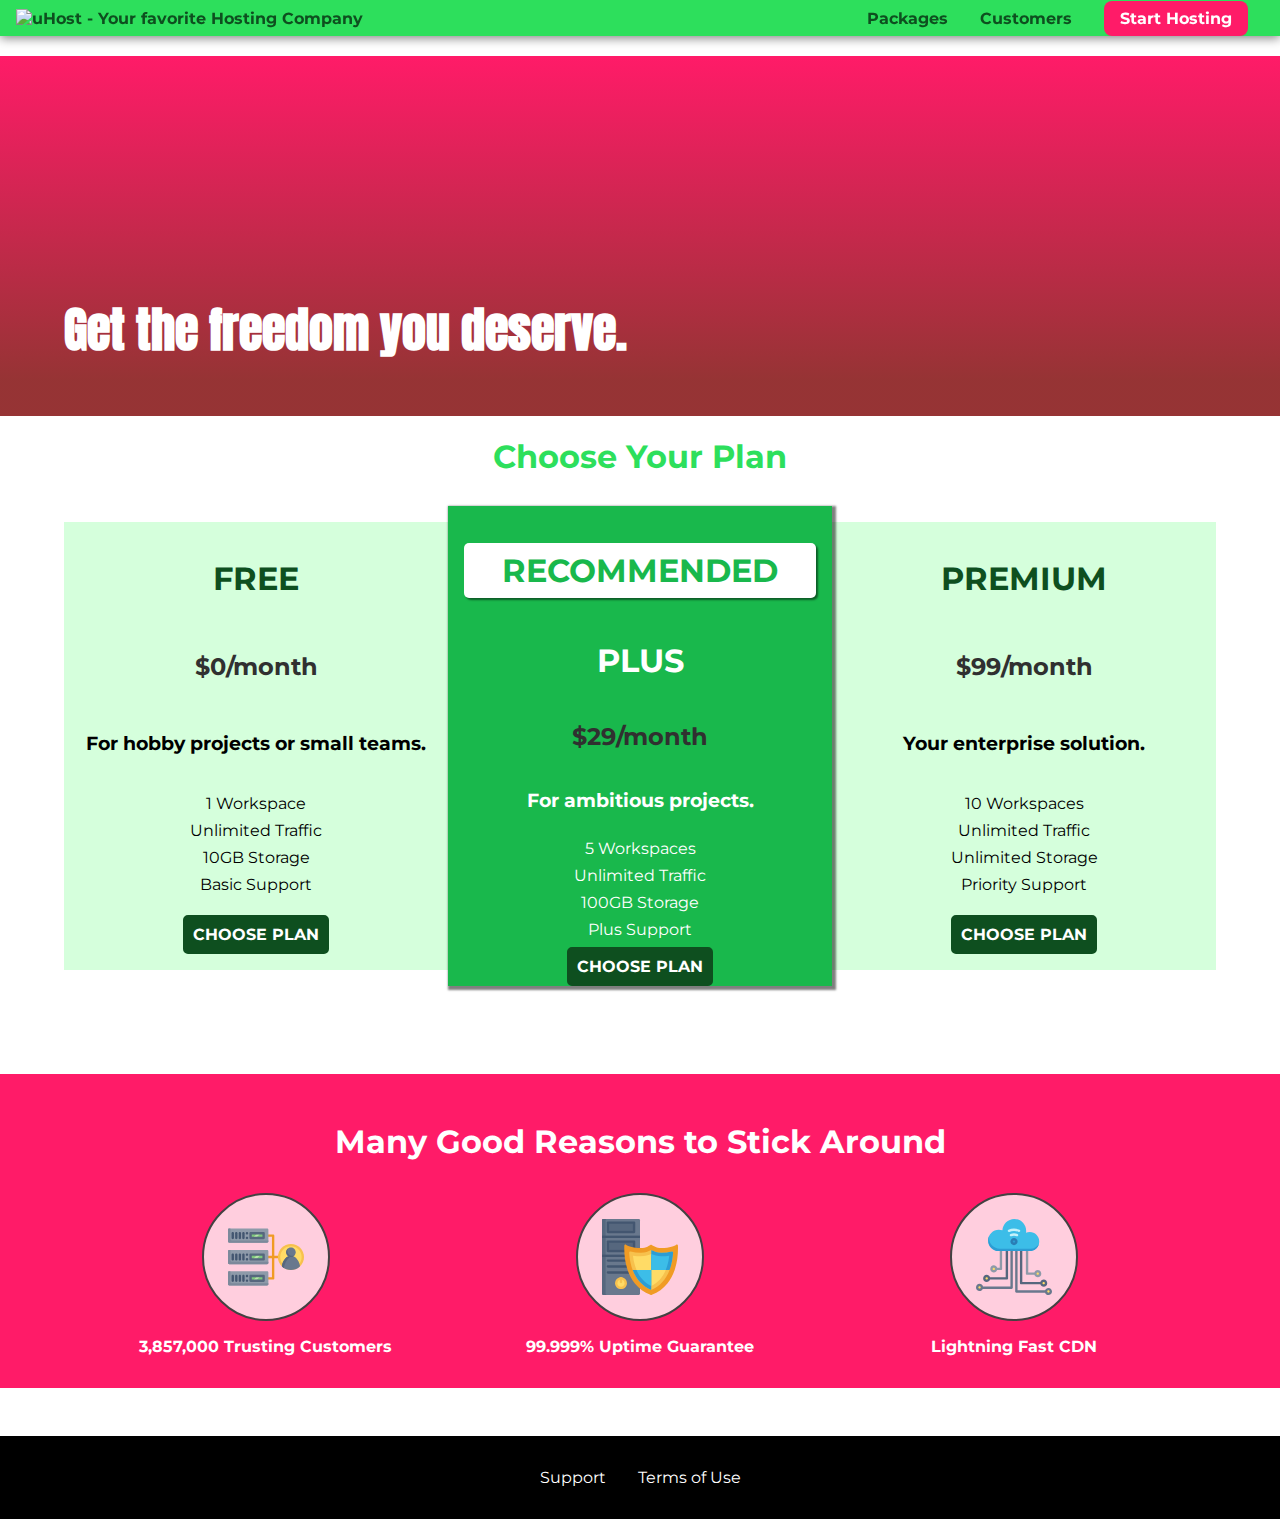
==== index.html @ 2a942ebc "Add files via upload" ====
<!DOCTYPE html>
<html lang="en">

<head>
    <meta charset="UTF-8">
    <meta http-equiv="X-UA-Compatible" content="ie=edge">
    <meta name="viewport" content="width=device-width, initial-scale=1.0">
    <title>uHost</title>
    <link rel="shortcut icon" href="favicon.png">
    <link rel="stylesheet" href="main.css">
    <link rel="stylesheet" href="sharedweb.css">
    <script defer src="shared.js"></script>    
</head>

<body>
    <div class="backdrop"></div>
    <div class="modal">
        <h1 class="modal__title">Do you want to continue?</h1>
        <div class="modal__actions">
            <a href="start-hosting/index.html" class="modal__action">Yes!</a>
            <button class="modal__action modal__action--negative" type="button">No!</button>
        </div>
    </div>
    <header class="main-header">
        <div class="">
            <button class="toggle-button">
                <span class="toggle-button__bar"></span>
                <span class="toggle-button__bar"></span>
                <span class="toggle-button__bar"></span>
            </button>
            <a href="index.html" class="main-header__brand">
               <img src="images/uhost-icon.png" alt="uHost - Your favorite Hosting Company">
            </a>
        </div>
        <nav class="main-nav">
            <ul class="main-nav__items">
                <li class="main-nav__item">
                    <a href="Packages/index.html">Packages</a>
                </li>
                <li class="main-nav__item">
                    <a href="customers/index.html">Customers</a>
                </li>
                <li class="main-nav__item main-nav__item--cta">
                    <a href="start-hosting/index.html">Start Hosting</a>
                </li>
                
            </ul>
        </nav>
    </header>
    <nav class="mobile-nav">
        <ul class="mobile-nav__items">
            <li class="mobile-nav__item">
                <a href="packages/index.html">Packages</a>
            </li>
            <li class="mobile-nav__item">
                <a href="customers/index.html">Customers</a>
            </li>
            <li class="mobile-nav__item mobile-nav__item--cta">
                <a href="start-hosting/index.html">Start Hosting</a>
            </li>
        </ul>
    </nav>
    <main>
        <section id="product-overview">
            <h1>Get the freedom you deserve.</h1>
        </section>
        <section id="plans">
            <h1 class="section-title">Choose Your Plan</h1>
            <div class="plan__list">
                <article class="plan">
                    <h1 class="plan__title">FREE</h1>
                    <h2 class="plan__price">$0/month</h2>
                    <h3>For hobby projects or small teams.</h3>
                    <ul class="plan__features">
                        <li class="plan__feature">1 Workspace</li>
                        <li class="plan__feature">Unlimited Traffic</li>
                        <li class="plan__feature">10GB Storage</li>
                        <li class="plan__feature">Basic Support</li>
                    </ul>
                    <div>
                        <button class="button">CHOOSE PLAN</button>
                    </div>
                </article>
                <article class="plan plan__highlighted">
                    <h1 class="plan__annotation">RECOMMENDED</h1>
                    <h1 class="plan__title">PLUS</h1>
                    <h2 class="plan__price">$29/month</h2>
                    <h3>For ambitious projects.</h3>
                    <ul class="plan__features">
                        <li class="plan__feature">5 Workspaces</li>
                        <li class="plan__feature">Unlimited Traffic</li>
                        <li class="plan__feature">100GB Storage</li>
                        <li class="plan__feature">Plus Support</li>
                    </ul>
                    <div>
                        <button class="button">CHOOSE PLAN</button>
                    </div>
                </article>
                <article class="plan">
                    <h1 class="plan__title">PREMIUM</h1>
                    <h2 class="plan__price">$99/month</h2>
                    <h3>Your enterprise solution.</h3>
                    <ul class="plan__features">
                        <li class="plan__feature">10 Workspaces</li>
                        <li class="plan__feature">Unlimited Traffic</li>
                        <li class="plan__feature">Unlimited Storage</li>
                        <li class="plan__feature">Priority Support</li>
                    </ul>
                    <div>
                        <button class="button">CHOOSE PLAN</button>
                    </div>
                </article>
            </div>
        </section>
        <section id="key-features">
            <h1 class="section-title"">Many Good Reasons to Stick Around</h1>
            <ul class="key-features__list">
                <li class="key-feature">
                    <div class="key-feature__image">
                        <svg viewBox="0 0 512 512">
                            <path style="fill:#F09B24;" d="M344,248h-32V112c0-4.418-3.582-8-8-8h-40c-4.418,0-8,3.582-8,8s3.582,8,8,8h32v128h-32  c-4.418,0-8,3.582-8,8s3.582,8,8,8h32v128h-32c-4.418,0-8,3.582-8,8s3.582,8,8,8h40c4.418,0,8-3.582,8-8V264h32c4.418,0,8-3.582,8-8  S348.418,248,344,248z"
                            />
                            <path style="fill:#8E9AA9;" d="M264,64H8c-4.418,0-8,3.582-8,8v80c0,4.418,3.582,8,8,8h256c4.418,0,8-3.582,8-8V72  C272,67.582,268.418,64,264,64z"
                            />
                            <path style="fill:#7C899B;" d="M24,144c-4.418,0-8-3.582-8-8V64H8c-4.418,0-8,3.582-8,8v80c0,4.418,3.582,8,8,8h256  c4.418,0,8-3.582,8-8v-8H24z"
                            />
                            <rect x="152" y="96" style="fill:#B8E3A8;" width="88" height="32" />
                            <g>
                                <polygon style="fill:#7EC97D;" points="152,96 152,128 166,128 198,96  " />
                                <polygon style="fill:#7EC97D;" points="220,96 188,128 240,128 240,96  " />
                            </g>
                            <path style="fill:#56677E;" d="M240,136h-88c-4.418,0-8-3.582-8-8V96c0-4.418,3.582-8,8-8h88c4.418,0,8,3.582,8,8v32  C248,132.418,244.418,136,240,136z M160,120h72v-16h-72V120z"
                            />
                            <g>
                                <path style="fill:#435670;" d="M32,136c-4.418,0-8-3.582-8-8V96c0-4.418,3.582-8,8-8s8,3.582,8,8v32C40,132.418,36.418,136,32,136z   "
                                />
                                <path style="fill:#435670;" d="M56,136c-4.418,0-8-3.582-8-8V96c0-4.418,3.582-8,8-8s8,3.582,8,8v32C64,132.418,60.418,136,56,136z   "
                                />
                                <path style="fill:#435670;" d="M80,136c-4.418,0-8-3.582-8-8V96c0-4.418,3.582-8,8-8s8,3.582,8,8v32C88,132.418,84.418,136,80,136z   "
                                />
                                <path style="fill:#435670;" d="M104,136c-4.418,0-8-3.582-8-8V96c0-4.418,3.582-8,8-8s8,3.582,8,8v32   C112,132.418,108.418,136,104,136z"
                                />
                                <path style="fill:#435670;" d="M128,105c-4.418,0-8-3.582-8-8v-1c0-4.418,3.582-8,8-8s8,3.582,8,8v1   C136,101.418,132.418,105,128,105z"
                                />
                                <path style="fill:#435670;" d="M128,136c-4.418,0-8-3.582-8-8v-1c0-4.418,3.582-8,8-8s8,3.582,8,8v1   C136,132.418,132.418,136,128,136z"
                                />
                            </g>
                            <path style="fill:#8E9AA9;" d="M264,208H8c-4.418,0-8,3.582-8,8v80c0,4.418,3.582,8,8,8h256c4.418,0,8-3.582,8-8v-80  C272,211.582,268.418,208,264,208z"
                            />
                            <path style="fill:#7C899B;" d="M24,288c-4.418,0-8-3.582-8-8v-72H8c-4.418,0-8,3.582-8,8v80c0,4.418,3.582,8,8,8h256  c4.418,0,8-3.582,8-8v-8H24z"
                            />
                            <rect x="152" y="240" style="fill:#B8E3A8;" width="88" height="32" />
                            <g>
                                <polygon style="fill:#7EC97D;" points="152,240 152,272 166,272 198,240  " />
                                <polygon style="fill:#7EC97D;" points="220,240 188,272 240,272 240,240  " />
                            </g>
                            <path style="fill:#56677E;" d="M240,280h-88c-4.418,0-8-3.582-8-8v-32c0-4.418,3.582-8,8-8h88c4.418,0,8,3.582,8,8v32  C248,276.418,244.418,280,240,280z M160,264h72v-16h-72V264z"
                            />
                            <g>
                                <path style="fill:#435670;" d="M32,280c-4.418,0-8-3.582-8-8v-32c0-4.418,3.582-8,8-8s8,3.582,8,8v32C40,276.418,36.418,280,32,280   z"
                                />
                                <path style="fill:#435670;" d="M56,280c-4.418,0-8-3.582-8-8v-32c0-4.418,3.582-8,8-8s8,3.582,8,8v32C64,276.418,60.418,280,56,280   z"
                                />
                                <path style="fill:#435670;" d="M80,280c-4.418,0-8-3.582-8-8v-32c0-4.418,3.582-8,8-8s8,3.582,8,8v32C88,276.418,84.418,280,80,280   z"
                                />
                                <path style="fill:#435670;" d="M104,280c-4.418,0-8-3.582-8-8v-32c0-4.418,3.582-8,8-8s8,3.582,8,8v32   C112,276.418,108.418,280,104,280z"
                                />
                                <path style="fill:#435670;" d="M128,249c-4.418,0-8-3.582-8-8v-1c0-4.418,3.582-8,8-8s8,3.582,8,8v1   C136,245.418,132.418,249,128,249z"
                                />
                                <path style="fill:#435670;" d="M128,280c-4.418,0-8-3.582-8-8v-1c0-4.418,3.582-8,8-8s8,3.582,8,8v1   C136,276.418,132.418,280,128,280z"
                                />
                            </g>
                            <path style="fill:#8E9AA9;" d="M264,352H8c-4.418,0-8,3.582-8,8v80c0,4.418,3.582,8,8,8h256c4.418,0,8-3.582,8-8v-80  C272,355.582,268.418,352,264,352z"
                            />
                            <path style="fill:#7C899B;" d="M24,432c-4.418,0-8-3.582-8-8v-72H8c-4.418,0-8,3.582-8,8v80c0,4.418,3.582,8,8,8h256  c4.418,0,8-3.582,8-8v-8H24z"
                            />
                            <rect x="152" y="384" style="fill:#B8E3A8;" width="88" height="32" />
                            <g>
                                <polygon style="fill:#7EC97D;" points="152,384 152,416 166,416 198,384  " />
                                <polygon style="fill:#7EC97D;" points="220,384 188,416 240,416 240,384  " />
                            </g>
                            <path style="fill:#56677E;" d="M240,424h-88c-4.418,0-8-3.582-8-8v-32c0-4.418,3.582-8,8-8h88c4.418,0,8,3.582,8,8v32  C248,420.418,244.418,424,240,424z M160,408h72v-16h-72V408z"
                            />
                            <g>
                                <path style="fill:#435670;" d="M32,424c-4.418,0-8-3.582-8-8v-32c0-4.418,3.582-8,8-8s8,3.582,8,8v32C40,420.418,36.418,424,32,424   z"
                                />
                                <path style="fill:#435670;" d="M56,424c-4.418,0-8-3.582-8-8v-32c0-4.418,3.582-8,8-8s8,3.582,8,8v32C64,420.418,60.418,424,56,424   z"
                                />
                                <path style="fill:#435670;" d="M80,424c-4.418,0-8-3.582-8-8v-32c0-4.418,3.582-8,8-8s8,3.582,8,8v32C88,420.418,84.418,424,80,424   z"
                                />
                                <path style="fill:#435670;" d="M104,424c-4.418,0-8-3.582-8-8v-32c0-4.418,3.582-8,8-8s8,3.582,8,8v32   C112,420.418,108.418,424,104,424z"
                                />
                                <path style="fill:#435670;" d="M128,393c-4.418,0-8-3.582-8-8v-1c0-4.418,3.582-8,8-8s8,3.582,8,8v1   C136,389.418,132.418,393,128,393z"
                                />
                                <path style="fill:#435670;" d="M128,424c-4.418,0-8-3.582-8-8v-1c0-4.418,3.582-8,8-8s8,3.582,8,8v1   C136,420.418,132.418,424,128,424z"
                                />
                            </g>
                            <path style="fill:#F7C14D;" d="M424,168c-48.523,0-88,39.477-88,88s39.477,88,88,88s88-39.477,88-88S472.523,168,424,168z" />
                            <path style="fill:#FFDB66;" d="M424,184c-39.701,0-72,32.299-72,72s32.299,72,72,72s72-32.299,72-72S463.701,184,424,184z" />
                            <path style="fill:#69788D;" d="M484.893,314.16C476.393,274.588,451.922,248,424,248s-52.393,26.588-60.893,66.16  c-0.605,2.82,0.354,5.749,2.511,7.664C381.731,336.124,402.465,344,424,344s42.269-7.876,58.381-22.176  C484.539,319.909,485.498,316.98,484.893,314.16z"
                            />
                            <path style="fill:#56677E;" d="M434.053,249.171C430.768,248.403,427.411,248,424,248c-27.922,0-52.393,26.588-60.893,66.16  c-0.605,2.82,0.354,5.749,2.511,7.664c3.383,3.002,6.979,5.703,10.734,8.125C384.904,286.243,407.373,255.378,434.053,249.171z"
                            />
                            <path style="fill:#69788D;" d="M424,192c-17.645,0-32,14.355-32,32s14.355,32,32,32s32-14.355,32-32S441.645,192,424,192z" />
                            <path style="fill:#56677E;" d="M432,248c-17.645,0-32-14.355-32-32c0-6.783,2.128-13.076,5.742-18.258  C397.444,203.53,392,213.138,392,224c0,17.645,14.355,32,32,32c10.862,0,20.471-5.444,26.258-13.742  C445.076,245.872,438.783,248,432,248z"
                            />
                        </svg>
                    </div>
                    <p class="key-feature__description">3,857,000 Trusting Customers</p>
                </li>
                <li class="key-feature">
                    <div class="key-feature__image">
                        <svg viewBox="0 0 512 512">
                            <path style="fill:#69788D;" d="M248,0H8C3.582,0,0,3.582,0,8v496c0,4.418,3.582,8,8,8h240c4.418,0,8-3.582,8-8V8  C256,3.582,252.418,0,248,0z"
                            />
                            <path style="fill:#56677E;" d="M24,504V8c0-4.418,3.582-8,8-8H8C3.582,0,0,3.582,0,8v496c0,4.418,3.582,8,8,8h24  C27.582,512,24,508.418,24,504z"
                            />
                            <g>
                                <rect x="0" y="112" style="fill:#435670;" width="256" height="16" />
                                <rect x="0" y="240" style="fill:#435670;" width="256" height="16" />
                            </g>
                            <path style="fill:#F7C14D;" d="M128,392c-22.056,0-40,17.944-40,40s17.944,40,40,40s40-17.944,40-40S150.056,392,128,392z" />
                            <path style="fill:#FFDB66;" d="M128,408c-13.233,0-24,10.767-24,24s10.767,24,24,24s24-10.767,24-24S141.233,408,128,408z" />
                            <path style="fill:#F7C14D;" d="M128,392c-2.739,0-5.414,0.278-8,0.805V424c0,4.418,3.582,8,8,8c4.418,0,8-3.582,8-8v-31.195  C133.414,392.278,130.739,392,128,392z"
                            />
                            <g>
                                <path style="fill:#435670;" d="M216,288H40c-4.418,0-8-3.582-8-8s3.582-8,8-8h176c4.418,0,8,3.582,8,8S220.418,288,216,288z"
                                />
                                <path style="fill:#435670;" d="M216,328H40c-4.418,0-8-3.582-8-8s3.582-8,8-8h176c4.418,0,8,3.582,8,8S220.418,328,216,328z"
                                />
                                <path style="fill:#435670;" d="M216,368H40c-4.418,0-8-3.582-8-8s3.582-8,8-8h176c4.418,0,8,3.582,8,8S220.418,368,216,368z"
                                />
                                <path style="fill:#435670;" d="M216,16H40c-4.418,0-8,3.582-8,8v64c0,4.418,3.582,8,8,8h176c4.418,0,8-3.582,8-8V24   C224,19.582,220.418,16,216,16z"
                                />
                            </g>
                            <rect x="48" y="32" style="fill:#56677E;" width="160" height="48" />
                            <path style="fill:#435670;" d="M216,144H40c-4.418,0-8,3.582-8,8v64c0,4.418,3.582,8,8,8h176c4.418,0,8-3.582,8-8v-64  C224,147.582,220.418,144,216,144z"
                            />
                            <rect x="48" y="160" style="fill:#56677E;" width="160" height="48" />
                            <path style="fill:#F09B24;" d="M511.747,180.237c-0.194-6.537-8.107-10.107-13.135-5.894c-5.6,4.693-42.904,21.282-98.514,21.282  c-33.45,0-64.625-20.999-64.929-21.206c-2.9-1.991-6.764-1.85-9.512,0.346c-2.677,2.135-27.201,20.86-63.793,20.86  c-55.607,0-92.914-16.589-98.515-21.282c-5.028-4.211-12.941-0.645-13.135,5.894c-1.634,54.834,4.655,105.941,18.693,151.903  c12.096,39.604,29.759,74.047,52.497,102.373c27.538,34.304,62.743,59.882,104.66,76.045c3.069,1.918,6.757,1.921,9.83,0  c41.917-16.163,77.122-41.741,104.66-76.045c22.738-28.326,40.401-62.77,52.497-102.373  C507.092,286.179,513.381,235.071,511.747,180.237z"
                            />
                            <path style="fill:#F7C14D;" d="M476.21,221.226c-1.953-1.631-4.568-2.235-7.036-1.628c-21.686,5.327-44.926,8.028-69.075,8.028  c-25.926,0-49.633-8.975-64.955-16.504c-2.307-1.134-5.016-1.091-7.284,0.116c-14.059,7.477-36.919,16.388-65.994,16.388  c-24.153,0-47.394-2.701-69.075-8.028c-5.155-1.268-10.221,2.966-9.894,8.261c2.077,33.693,7.668,65.635,16.616,94.935  c22.774,74.565,66.139,126.334,128.888,153.868c2.032,0.891,4.397,0.891,6.43,0c61.777-27.107,104.716-78.876,127.62-153.868  c8.948-29.3,14.539-61.241,16.616-94.935C479.224,225.319,478.163,222.856,476.21,221.226z"
                            />
                            <path style="fill:#FFDB66;" d="M331.609,451.727c-52.604-25.289-89.304-70.987-109.144-135.944  c-6.532-21.39-11.162-44.336-13.82-68.447c17.133,2.852,34.952,4.291,53.22,4.291c29.394,0,53.376-7.793,69.978-15.561  c17.44,7.736,41.656,15.561,68.256,15.561c18.267,0,36.085-1.439,53.219-4.291c-2.659,24.112-7.288,47.06-13.82,68.448  C419.545,381.108,383.27,426.805,331.609,451.727z"
                            />
                            <g>
                                <path style="fill:#2C9DD4;" d="M479.066,227.858c0.157-2.539-0.903-5.002-2.856-6.633s-4.568-2.235-7.036-1.628   c-21.686,5.327-44.926,8.028-69.075,8.028c-25.926,0-49.633-8.975-64.955-16.504c-1.057-0.52-2.2-0.78-3.345-0.806l-0.072,133.351   h123.601c2.556-6.746,4.933-13.702,7.123-20.874C471.398,293.493,476.989,261.552,479.066,227.858z"
                                />
                                <path style="fill:#2C9DD4;" d="M206.658,343.667c24.153,63.42,65.028,108.108,121.743,132.995c1.031,0.452,2.147,0.673,3.263,0.666   l0.063-133.661H206.658z"
                                />
                            </g>
                            <g>
                                <path style="fill:#3CBDE8;" d="M439.497,315.783c6.532-21.389,11.161-44.336,13.82-68.448c-17.134,2.852-34.952,4.291-53.219,4.291   c-26.6,0-50.815-7.824-68.256-15.561l-0.116,107.601h97.758C433.179,334.807,436.524,325.518,439.497,315.783z"
                                />
                                <path style="fill:#3CBDE8;" d="M232.523,343.667c21.144,50.298,54.363,86.56,99.087,108.06l0.117-108.06H232.523z" />
                            </g>
                        </svg>
                    </div>
                    <p class="key-feature__description">99.999% Uptime Guarantee</p>
                </li>
                <li class="key-feature">
                    <div class="key-feature__image">
                        <svg viewBox="0 0 512 512">
                            <path style="fill:#8E9AA9;" d="M168,200c-4.418,0-8,3.582-8,8v120h-17.376c-3.302-9.311-12.194-16-22.624-16  c-13.234,0-24,10.767-24,24s10.766,24,24,24c10.429,0,19.321-6.689,22.624-16H168c4.418,0,8-3.582,8-8V208  C176,203.582,172.418,200,168,200z"
                            />
                            <path style="fill:#FFDB66;" d="M120,328c-4.411,0-8,3.589-8,8s3.589,8,8,8s8-3.589,8-8S124.411,328,120,328z" />
                            <path style="fill:#56677E;" d="M208,200c-4.418,0-8,3.582-8,8v184H94.624C91.322,382.689,82.43,376,72,376  c-13.234,0-24,10.767-24,24s10.766,24,24,24c10.429,0,19.321-6.689,22.624-16H208c4.418,0,8-3.582,8-8V208  C216,203.582,212.418,200,208,200z"
                            />
                            <path style="fill:#FFDB66;" d="M72,392c-4.411,0-8,3.589-8,8s3.589,8,8,8s8-3.589,8-8S76.411,392,72,392z" />
                            <path style="fill:#69788D;" d="M240,208c-4.418,0-8,3.582-8,8v239H47.24c-2.671-10.34-12.078-18-23.24-18c-13.234,0-24,10.767-24,24  s10.766,24,24,24c9.666,0,18.009-5.747,21.809-14H240c4.418,0,8-3.582,8-8V216C248,211.582,244.418,208,240,208z"
                            />
                            <path style="fill:#FFDB66;" d="M24,453c-4.411,0-8,3.589-8,8s3.589,8,8,8s8-3.589,8-8S28.411,453,24,453z" />
                            <path style="fill:#69788D;" d="M488,464c-10.429,0-19.321,6.689-22.624,16H280V208c0-4.418-3.582-8-8-8s-8,3.582-8,8v280  c0,4.418,3.582,8,8,8h193.376c3.302,9.311,12.194,16,22.624,16c13.234,0,24-10.767,24-24S501.234,464,488,464z"
                            />
                            <path style="fill:#FFDB66;" d="M488,480c-4.411,0-8,3.589-8,8s3.589,8,8,8s8-3.589,8-8S492.411,480,488,480z" />
                            <path style="fill:#56677E;" d="M456,408c-10.429,0-19.321,6.689-22.624,16H312V208c0-4.418-3.582-8-8-8s-8,3.582-8,8v224  c0,4.418,3.582,8,8,8h129.376c3.302,9.311,12.194,16,22.624,16c13.234,0,24-10.767,24-24S469.234,408,456,408z"
                            />
                            <path style="fill:#FFDB66;" d="M456,424c-4.411,0-8,3.589-8,8s3.589,8,8,8s8-3.589,8-8S460.411,424,456,424z" />
                            <path style="fill:#8E9AA9;" d="M416,344c-10.429,0-19.321,6.689-22.624,16H352V208c0-4.418-3.582-8-8-8s-8,3.582-8,8v160  c0,4.418,3.582,8,8,8h49.376c3.302,9.311,12.194,16,22.624,16c13.234,0,24-10.767,24-24S429.234,344,416,344z"
                            />
                            <path style="fill:#FFDB66;" d="M416,360c-4.411,0-8,3.589-8,8s3.589,8,8,8s8-3.589,8-8S420.411,360,416,360z" />
                            <path style="fill:#3CBDE8;" d="M362,88c-8.741,0-17.231,1.751-25.06,5.085C337.646,88.797,338,84.43,338,80  c0-44.112-35.888-80-80-80c-42.823,0-77.895,33.816-79.909,76.149C170.393,73.415,162.244,72,154,72c-39.701,0-72,32.299-72,72  s32.299,72,72,72h208c35.29,0,64-28.71,64-64S397.29,88,362,88z"
                            />
                            <path style="fill:#2C9DD4;" d="M368,200H160c-39.701,0-72-32.299-72-72c0-5.863,0.721-11.559,2.05-17.019  C84.918,120.88,82,132.102,82,144c0,39.701,32.299,72,72,72h208c30.389,0,55.88-21.296,62.379-49.743  C413.565,186.327,392.352,200,368,200z"
                            />
                            <path style="fill:#2A7DB5;" d="M256,128c-13.234,0-24,10.767-24,24s10.766,24,24,24c13.233,0,24-10.767,24-24S269.233,128,256,128z"
                            />
                            <path style="fill:#2C9DD4;" d="M256,144c-4.411,0-8,3.589-8,8s3.589,8,8,8c4.411,0,8-3.589,8-8S260.411,144,256,144z" />
                            <g>
                                <path style="fill:#C5F1FA;" d="M221.755,87.695c-2.994,0-5.864-1.688-7.233-4.572c-1.894-3.991-0.194-8.763,3.798-10.657   C230.157,66.849,242.834,64,256,64c13.166,0,25.844,2.849,37.68,8.466c3.992,1.895,5.692,6.666,3.798,10.657   s-6.666,5.692-10.657,3.798C277.144,82.328,266.774,80,256,80c-10.774,0-21.144,2.328-30.821,6.921   C224.072,87.446,222.904,87.695,221.755,87.695z"
                                />
                                <path style="fill:#C5F1FA;" d="M276.545,116.618c-1.148,0-2.316-0.249-3.424-0.774C267.745,113.293,261.985,112,256,112   c-5.985,0-11.745,1.293-17.121,3.844c-3.991,1.895-8.763,0.192-10.657-3.798c-1.894-3.992-0.193-8.764,3.798-10.657   C239.557,97.813,247.625,96,256,96c8.376,0,16.444,1.813,23.98,5.389c3.991,1.894,5.692,6.665,3.798,10.657   C282.41,114.93,279.539,116.618,276.545,116.618z"
                                />
                            </g>

                        </svg>
                    </div>
                    <p class="key-feature__description">Lightning Fast CDN</p>
                </li>
            </ul>
        </section>
    </main>
    <footer class="main-footer">
        <nav>
            <ul class="main-footer__links">
                <li class="main-footer__link">
                    <a href="#">Support</a>
                </li>
                <li class="main-footer__link">
                    <a href="#">Terms of Use</a>
                </li>
            </ul>
        </nav>
    </footer>
</body>

</html>
---- main.css ----
#product-overview{
  background: linear-gradient(to top, rgba(80,68,18,0.6) 10%, transparent), url("images/freedom.jpg") center/cover no-repeat border-box, #ff1b68 ;
  /* background-image: url(freedom.jpg);
  background-size: cover;
  background-position: left 10% bottom 20%;
  background-repeat: no-repeat;
  background-origin: border-box;
  background-clip: border-box; */
  /* background-image: linear-gradient(180deg, red, transparent); */
  /* background-image: radial-gradient(circle at 20% 50%, red, blue); */
  width: 100vw;
  height: 33vh;
  position: relative;
}
#product-overview h1{
  color: rgb(255, 255, 255);
  font-family: 'Anton', sans-serif;
  position: absolute;
  bottom: 5%;
  left: 5%;
  font-size: 1.6rem;
}

@media (min-width: 40rem) and (min-height : 40rem){
  #product-overview{
    height: 40vh;
    background-position: 50% 25%;

  }
  #product-overview h1{
    font-size: 3rem;
  }
}
.section-title{
  color: #2ddf5c;
  text-align: center;  
}
/* .plan__list{
  width: 100%;  
  text-align: center;
} */
.plan{
  background-color: #d5ffdc;
  text-align: center;
  padding: 1rem;
  margin: 0.5rem 0; 
  width: 100%;
}
.plan__title{ 
  color: #0e4f1f;
}
.plan__price{
  color: rgb(48, 48, 48);
}
.plan__highlighted .plan__title{
  color: white;
}
.plan__features{
  list-style:none;
  margin: 0;
  padding: 0;
}
.plan__feature{
  margin: 0.5rem 0;
}
.plan__highlighted{
  background-color: #19b84c;
  color: white;
 
}
.plan__annotation{
  background-color: white;
  color: #19b84c;
  padding: 0.5rem 1rem;
  border-radius: 5px;
  box-shadow: 2px 2px 2px rgba(0, 0, 0, 0.5);
}

@media (min-width: 40rem){
  .plan__list{
  width: 100%;  
  display: flex;
  justify-content: center;
  align-items: center;
  
}
  .plan{
    width: 30%;
    min-width: 13rem;
    max-width: 25rem;
    display: flex;
    flex-direction: column;
    justify-content: space-between;
    height: 28rem;
  }
  .plan__highlighted{
     box-shadow: 2px 2px 2px 2px rgba(0, 0, 0, 0.5);
     z-index: 50;
     height: 30rem;
  }
}
#key-features{
  background: #ff1b68;
  margin-top: 5rem;
  padding:1rem;
}
#key-features .section-title{
  color: white;
  margin: 2rem;
}
.key-features__list{
  list-style: none;
  padding: 0;
  margin: 0;
  text-align: center;
}
.key-feature__image{
  background: #ffcede;
  width: 128px;
  height: 128px;
  border: 2px solid #424242;
  border-radius: 50%;
  margin: auto;
  padding: 1.5rem;
}
.key-feature__description{
  text-align: center;
  color: white;
  font-weight: bold;
  font-size: 1..2rem;
}

@media(min-width: 40rem){
.key-feature{
  width: 30%;
 max-width: 25rem;
}
.key-features__list{
  display: flex;
  justify-content: center;
}

}
.modal {
  position: fixed;
  opacity: 0;
  transform: translateY(-3rem);
  transition: opacity 200ms ease-out, transform 500ms ease-out ;
  z-index: 200;
  top: 20%;
  left: 30%;
  width: 40%;
  background: white;
  padding: 1rem;
  border: 1px solid #ccc;
  box-shadow: 1px 1px 1px rgba(0, 0, 0, 0.5);
}

.modal__title {
  text-align: center;
  margin: 0 0 1rem 0;
}

.modal__actions {
  text-align: center;
}

.modal__action {
  border: 1px solid #0e4f1f;
  background: #0e4f1f;
  text-decoration: none;
  color: white;
  font: inherit;
  padding: 0.5rem 1rem;
  cursor: pointer;
}

.modal__action:hover,
.modal__action:active {
  background: #2ddf5c;
  border-color: #2ddf5c;
}

.modal__action--negative {
  background: red;
  border-color: red;
}

.modal__action--negative:hover,
.modal__action--negative:active {
  background: #ff5454;
  border-color: #ff5454;
}
---- sharedweb.css ----
@import url('https://fonts.googleapis.com/css2?family=Roboto&display=swap');
@import url('https://fonts.googleapis.com/css2?family=Anton&display=swap');
@import url('https://fonts.googleapis.com/css2?family=Montserrat:wght@400;700&display=swap');

:root{
  --dark-green: #0e4f1f;
  --highlight-color: #ff1b68;
}

*{
  -webkit-box-sizing: border-box;
          box-sizing: border-box;
}
html{
  height: 100%;
}

body{
  font-family: 'Montserrat', sans-serif;
  margin: 0;
  display: -ms-grid;
  display: grid;
  -ms-grid-rows: 3.5rem auto fit-content(8rem);
  grid-template-rows: 3.5rem auto fit-content(8rem);
      grid-template-areas: "header"
                       "main"
                       "footer";
  /* padding-top: 3.5rem; */
  height: 100%;
}
body::-webkit-scrollbar {
  display: none;
}
.body {
  -ms-overflow-style: none;  /* IE and Edge */
  scrollbar-width: none;  /* Firefox */
}
main{
  -ms-grid-row: 2;
  -ms-grid-column: 1;
  /* min-height: cal(100vh - 3.5rem - 8rem); */
  /* grid-row: 2 / 3; */
  grid-area: main;
}
.backdrop{
  display: none;
  position: fixed;
  opacity: 0;
  top: 0;
  left: 0;
  z-index: 100;
  width: 100%;
  height: 200%;
  background: rgba(0, 0, 0, 0.5);
  -webkit-transition: opacity 0.2s linear;
  -o-transition: opacity 0.2s linear;
  transition: opacity 0.2s linear;
}
.main-header{
  width: 100%;
  background-color: #2ddf5c;
  padding: 0.5rem 1rem;
  position: fixed;
  top: 0;
  left: 0;
  -webkit-box-shadow: 0px 2px 10px  rgba(0, 0, 0, 0.5);
          box-shadow: 0px 2px 10px  rgba(0, 0, 0, 0.5);
  z-index: 60;
  display: -webkit-box;
  display: -ms-flexbox;
  display: flex;
  -webkit-box-align: center;
      -ms-flex-align: center;
          align-items: center;
  -webkit-box-pack: justify;
      -ms-flex-pack: justify;
          justify-content: space-between;
 }

 .toggle-button {
  width: 3rem;
  background: transparent;
  border: none;
  cursor: pointer;
  padding-top: 0;
  padding-bottom: 0;
  vertical-align: middle;
}

.toggle-button:focus {
  outline: none;
}

.toggle-button__bar {
  width: 100%;
  height: 0.2rem;
  background: black;
  display: block;
  margin: 0.6rem 0;
}

 .main-header__brand{
  color: var(--dark-green, #0e4f1f);
  text-decoration: none;
  font-weight: bold;
 }
 .main-header__brand img{
    height: 2.5rem;
    vertical-align: middle;
 }
 .main-nav{
  display: none;
}
 .main-nav__items{
  margin: 0;
  padding: 0;
  list-style: none;
  color: var(--dark-green);
  display: -webkit-box;
  display: -ms-flexbox;
  display: flex;
  }
.main-nav__item{
  margin: 0 1rem; 
}
.main-nav__item a,
.mobile-nav__item a{
  text-decoration: none;
  color: var(--dark-green);
  font-weight: bold;
  padding: 0.18rem 0;
}
.main-nav__item a:hover,
.main-nav__item a:active{
  color: white;
  border-bottom: 3px solid white;
}
.main-nav__item--cta{
  -webkit-animation: wiggle 400ms 3s 8 ease-out none;
          animation: wiggle 400ms 3s 8 ease-out none;
}
.main-nav__item--cta a,
.mobile-nav__item--cta a{
  color: white;
  background: var( --highlight-color);
  padding: 0.5rem 1rem;
  border-radius: 8px;
  
}
.main-nav__item--cta a:hover,
.main-nav__item--cta a:active,
.mobile-nav__item--cta a:hover,
.mobile-nav__item--cta a:active{
  color: var( --highlight-color);
  background: white;
  border: none; 
}

@media(min-width : 40rem){

  .toggle-button{
    display: none;
  }
  .main-nav{
  /* display: inline-block;
  text-align: right;
  width: calc(100% - 44px);
  vertical-align: middle; */
  display: -webkit-box;
  display: -ms-flexbox;
  display: flex;
  }
 
}

.main-footer{
  -ms-grid-row: 3;
  -ms-grid-column: 1;
  background: black;
  padding: 2rem;
  margin-top: 3rem;
  /* grid-row: 3 / 4; */
  grid-area: footer;

}
.main-footer__links{
  list-style: none;
  margin: 0;
  padding: 0;
  display: -webkit-box;
  display: -ms-flexbox;
  display: flex;
  -webkit-box-orient: vertical;
  -webkit-box-direction: normal;
      -ms-flex-direction: column;
          flex-direction: column;
  -webkit-box-align: center;
      -ms-flex-align: center;
          align-items: center;

}
.main-footer__link{
  margin: 0.5rem 0rem;
}
.main-footer__link a{
  text-decoration: none;
  color: white;
}
.main-footer__link a:hover,
.main-footer__link a:active{
  color: #ccc;
}
.mobile-nav {
  position: fixed;
  z-index: 101;
  top: 0;
  left: 0;
  background: white;
  width: 80%;
  height: 100vh;
  -webkit-transform: translateX(-100%);
      -ms-transform: translateX(-100%);
          transform: translateX(-100%);
  -webkit-transition: -webkit-transform 250ms ease-in-out;
  transition: -webkit-transform 250ms ease-in-out;
  -o-transition: transform 250ms ease-in-out ;
  transition: transform 250ms ease-in-out ;
  transition: transform 250ms ease-in-out, -webkit-transform 250ms ease-in-out;
}

.mobile-nav__items {
  width: 100%;
  height: 100%;
  list-style: none;
  margin: 0% auto;
  padding: 0;
  display: -webkit-box;
  display: -ms-flexbox;
  display: flex;
  -webkit-box-orient: vertical;
  -webkit-box-direction: normal;
      -ms-flex-direction: column;
          flex-direction: column;
  -webkit-box-align: center;
      -ms-flex-align: center;
          align-items: center;
  -webkit-box-pack: center;
      -ms-flex-pack: center;
          justify-content: center;
}

.mobile-nav__item {
  margin: 1rem 0;
}

.mobile-nav__item a {
  font-size: 1.5rem;
}
.button{
  background-color: var(--dark-green, #0e4f1f);
  color: white;
  font: inherit;
  border: 2px solid var(--dark-green);
  padding: 0.5rem;
  border-radius: 5px;
  font-weight: bold;
  cursor: pointer;
}
.button:hover,
.button:active{
  background: white;
  color: var(--dark-green);
}
.button:focus{
  outline: none;
}
.button[disabled]{
  cursor: not-allowed;
  border: #a1a1a1;
  background: #ccc;
  color: #a1a1a1;
}
.open{
  display: block !important;
  opacity: 1 !important;
  -webkit-transform: translateY(0) !important;
      -ms-transform: translateY(0) !important;
          transform: translateY(0) !important;
}


@media(min-width : 40rem){

  .main-footer__link{
    
    margin: 0rem 1rem;
  }
  .main-footer__links{
    -webkit-box-orient: horizontal;
    -webkit-box-direction: normal;
        -ms-flex-direction: row;
            flex-direction: row;
    -webkit-box-align: center;
        -ms-flex-align: center;
            align-items: center;
    -webkit-box-pack: center;
        -ms-flex-pack: center;
            justify-content: center;
  
  }
}

@-webkit-keyframes wiggle{
  0%{
    -webkit-transform: rotateZ(0);
            transform: rotateZ(0);
  }
  50%{
    -webkit-transform: rotateZ(-10deg);
            transform: rotateZ(-10deg);
  }
  100%{
    -webkit-transform: rotateZ(10deg);
            transform: rotateZ(10deg);
  }

}

@keyframes wiggle{
  0%{
    -webkit-transform: rotateZ(0);
            transform: rotateZ(0);
  }
  50%{
    -webkit-transform: rotateZ(-10deg);
            transform: rotateZ(-10deg);
  }
  100%{
    -webkit-transform: rotateZ(10deg);
            transform: rotateZ(10deg);
  }

}
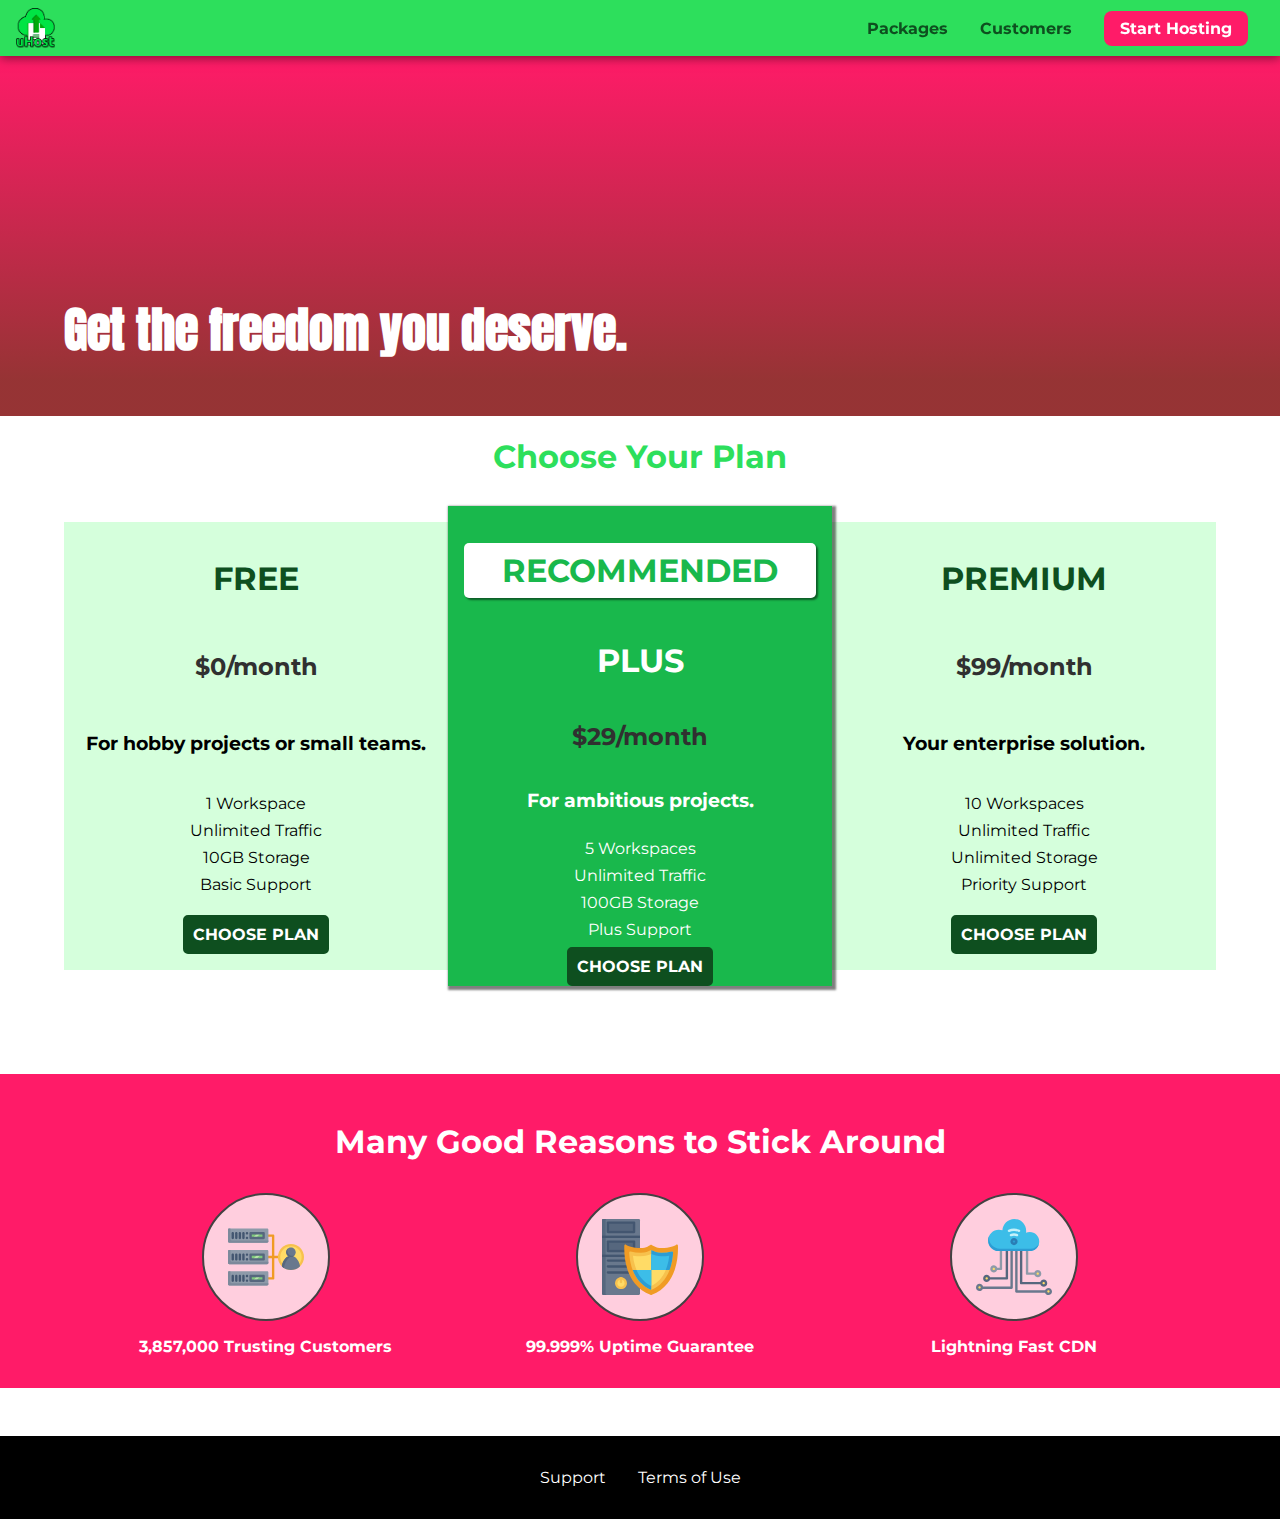
==== commit 68ecae9b: "Update index.html" ====
--- a/index.html
+++ b/index.html
@@ -29,7 +29,7 @@
                 <span class="toggle-button__bar"></span>
             </button>
             <a href="index.html" class="main-header__brand">
-               <img src="images/uhost-icon.png" alt="uHost - Your favorite Hosting Company">
+               <img src="Images/uhost-icon.png" alt="uHost - Your favorite Hosting Company">
             </a>
         </div>
         <nav class="main-nav">
@@ -314,4 +314,4 @@
     </footer>
 </body>
 
-</html>+</html>
